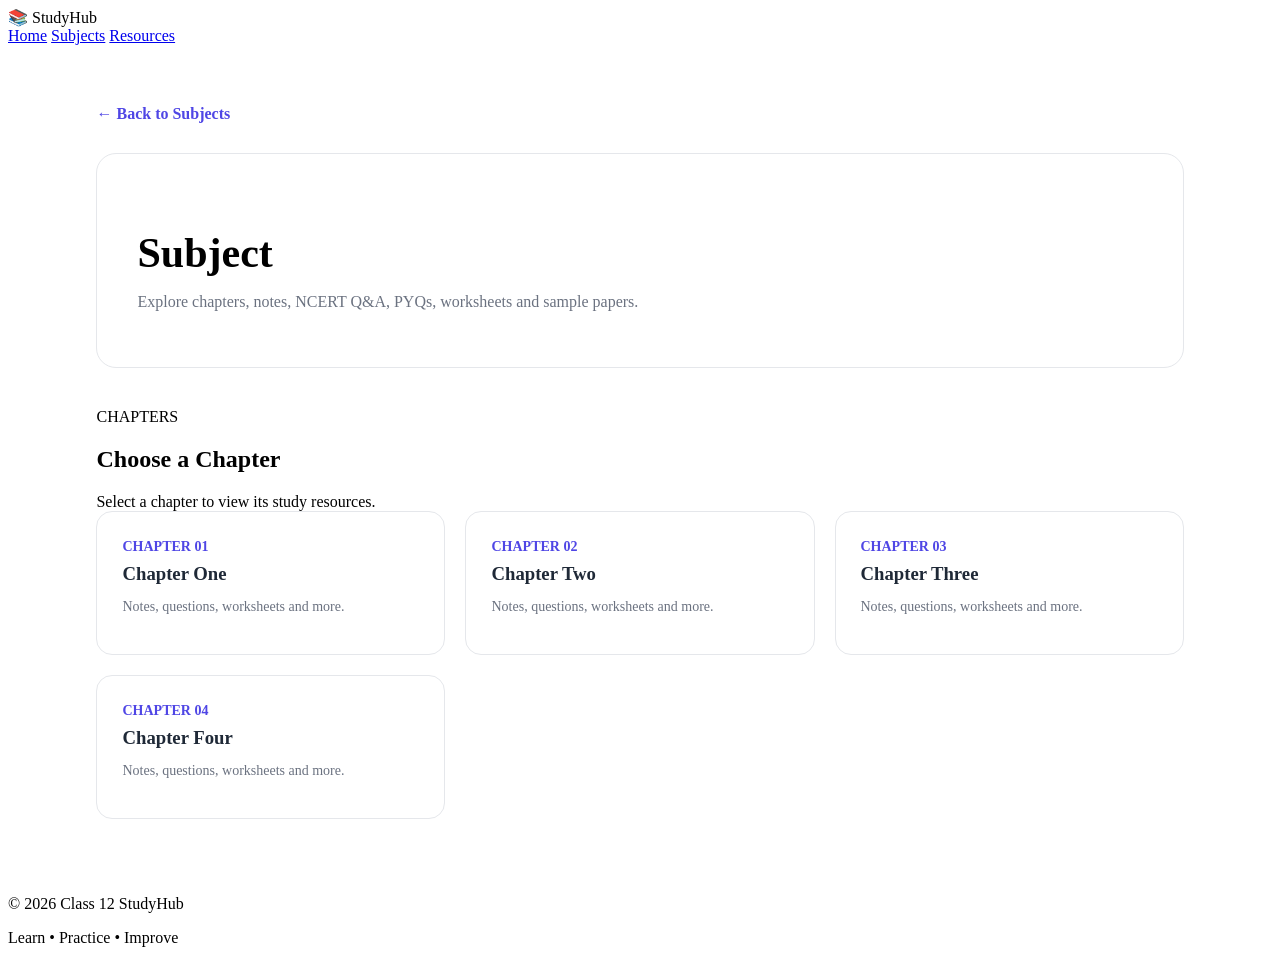
==== pages/subject.html @ a90955d7 "Create subject.html" ====
<!DOCTYPE html>
<html lang="en">
<head>
    <meta charset="UTF-8">
    <meta name="viewport" content="width=device-width, initial-scale=1.0">

    <title>Subject - StudyHub</title>

    <link rel="stylesheet" href="../style.css">

    <style>
        .subject-page {
            padding: 60px 7%;
        }

        .back-button {
            display: inline-block;
            margin-bottom: 30px;
            text-decoration: none;
            color: #4f46e5;
            font-weight: bold;
        }

        .subject-header {
            background: white;
            padding: 40px;
            border-radius: 20px;
            margin-bottom: 40px;
            border: 1px solid #e5e7eb;
        }

        .subject-header h1 {
            font-size: 42px;
            margin-bottom: 10px;
        }

        .subject-header p {
            color: #6b7280;
        }

        .chapter-grid {
            display: grid;
            grid-template-columns: repeat(3, 1fr);
            gap: 20px;
        }

        .chapter-card {
            background: white;
            padding: 25px;
            border-radius: 16px;
            border: 1px solid #e5e7eb;
            text-decoration: none;
            color: #1f2937;
            transition: 0.2s;
        }

        .chapter-card:hover {
            transform: translateY(-4px);
            border-color: #4f46e5;
            box-shadow: 0 10px 25px rgba(0, 0, 0, 0.08);
        }

        .chapter-number {
            color: #4f46e5;
            font-weight: bold;
            font-size: 14px;
        }

        .chapter-card h3 {
            margin: 8px 0;
        }

        .chapter-card p {
            color: #6b7280;
            font-size: 14px;
        }

        @media (max-width: 800px) {
            .chapter-grid {
                grid-template-columns: repeat(2, 1fr);
            }
        }

        @media (max-width: 550px) {
            .chapter-grid {
                grid-template-columns: 1fr;
            }

            .subject-header h1 {
                font-size: 32px;
            }
        }
    </style>
</head>

<body>

    <!-- HEADER -->
    <header>
        <div class="logo">
            📚 StudyHub
        </div>

        <nav>
            <a href="../index.html">Home</a>
            <a href="../index.html#subjects">Subjects</a>
            <a href="../index.html#resources">Resources</a>
        </nav>
    </header>


    <!-- SUBJECT PAGE -->

    <main class="subject-page">

        <a href="../index.html" class="back-button">
            ← Back to Subjects
        </a>


        <!-- SUBJECT INFORMATION -->

        <section class="subject-header">

            <h1 id="subjectName">Subject</h1>

            <p>
                Explore chapters, notes, NCERT Q&A, PYQs,
                worksheets and sample papers.
            </p>

        </section>


        <!-- CHAPTERS -->

        <section>

            <div class="section-heading">
                <p>CHAPTERS</p>
                <h2>Choose a Chapter</h2>
                <span>Select a chapter to view its study resources.</span>
            </div>


            <div class="chapter-grid">

                <a href="#" class="chapter-card">
                    <span class="chapter-number">CHAPTER 01</span>
                    <h3>Chapter One</h3>
                    <p>
                        Notes, questions, worksheets and more.
                    </p>
                </a>

                <a href="#" class="chapter-card">
                    <span class="chapter-number">CHAPTER 02</span>
                    <h3>Chapter Two</h3>
                    <p>
                        Notes, questions, worksheets and more.
                    </p>
                </a>

                <a href="#" class="chapter-card">
                    <span class="chapter-number">CHAPTER 03</span>
                    <h3>Chapter Three</h3>
                    <p>
                        Notes, questions, worksheets and more.
                    </p>
                </a>

                <a href="#" class="chapter-card">
                    <span class="chapter-number">CHAPTER 04</span>
                    <h3>Chapter Four</h3>
                    <p>
                        Notes, questions, worksheets and more.
                    </p>
                </a>

            </div>

        </section>

    </main>


    <footer>
        <p>© 2026 Class 12 StudyHub</p>
        <p>Learn • Practice • Improve</p>
    </footer>


    <!-- SHOW SELECTED SUBJECT NAME -->

    <script>

        const params = new URLSearchParams(window.location.search);

        const subject = params.get("subject");

        const subjectNames = {
            physics: "⚡ Physics",
            chemistry: "🧪 Chemistry",
            maths: "📐 Mathematics",
            biology: "🧬 Biology",
            english: "📖 English",
            accountancy: "💰 Accountancy",
            "business-studies": "📊 Business Studies",
            economics: "📈 Economics",
            psychology: "🧠 Psychology",
            "physical-education": "🏃 Physical Education",
            ai: "🤖 Artificial Intelligence",
            "computer-science": "💻 Computer Science"
        };

        if (subject && subjectNames[subject]) {
            document.getElementById("subjectName").textContent =
                subjectNames[subject];

            document.title =
                subjectNames[subject] + " - StudyHub";
        }

    </script>

</body>
</html>
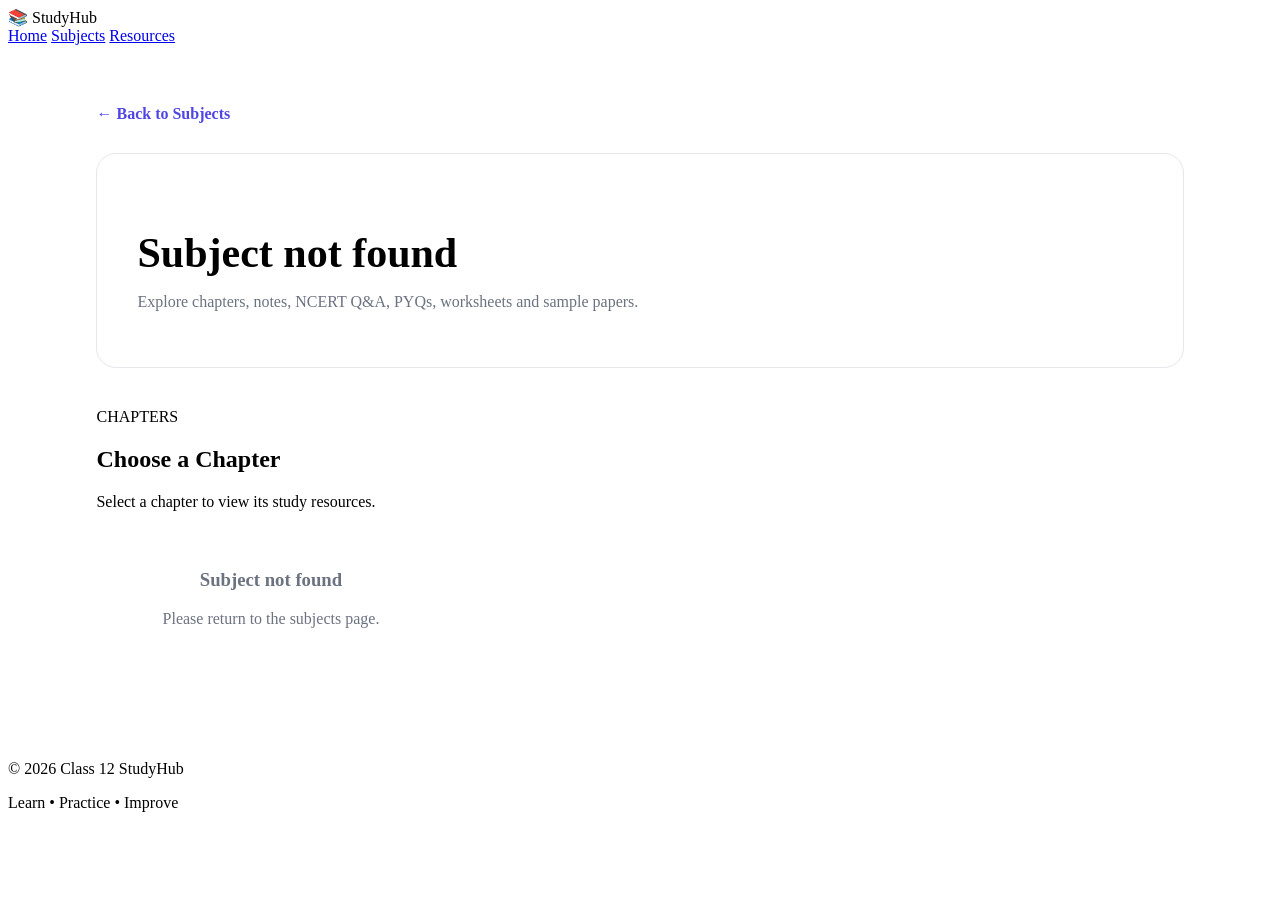
==== commit e9458cd1: "Enhance subject page layout and functionality Added styling for no chapters message and updated subj" ====
--- a/pages/subject.html
+++ b/pages/subject.html
@@ -75,6 +75,14 @@
             font-size: 14px;
         }
 
+        .no-chapters {
+            background: white;
+            padding: 40px;
+            border-radius: 16px;
+            text-align: center;
+            color: #6b7280;
+        }
+
         @media (max-width: 800px) {
             .chapter-grid {
                 grid-template-columns: repeat(2, 1fr);
@@ -96,7 +104,9 @@
 <body>
 
     <!-- HEADER -->
+
     <header>
+
         <div class="logo">
             📚 StudyHub
         </div>
@@ -106,6 +116,7 @@
             <a href="../index.html#subjects">Subjects</a>
             <a href="../index.html#resources">Resources</a>
         </nav>
+
     </header>
 
 
@@ -122,7 +133,9 @@
 
         <section class="subject-header">
 
-            <h1 id="subjectName">Subject</h1>
+            <h1 id="subjectName">
+                Subject
+            </h1>
 
             <p>
                 Explore chapters, notes, NCERT Q&A, PYQs,
@@ -137,88 +150,139 @@
         <section>
 
             <div class="section-heading">
+
                 <p>CHAPTERS</p>
+
                 <h2>Choose a Chapter</h2>
-                <span>Select a chapter to view its study resources.</span>
+
+                <span>
+                    Select a chapter to view its study resources.
+                </span>
+
             </div>
 
 
-            <div class="chapter-grid">
-
-                <a href="#" class="chapter-card">
-                    <span class="chapter-number">CHAPTER 01</span>
-                    <h3>Chapter One</h3>
+            <div id="chapterGrid" class="chapter-grid">
+
+            </div>
+
+        </section>
+
+    </main>
+
+
+    <!-- FOOTER -->
+
+    <footer>
+
+        <p>© 2026 Class 12 StudyHub</p>
+
+        <p>Learn • Practice • Improve</p>
+
+    </footer>
+
+
+    <!-- LOAD DATA -->
+
+    <script src="../data/subjects.js"></script>
+
+    <script>
+
+        // Get subject from URL
+
+        const params = new URLSearchParams(window.location.search);
+
+        const subjectID = params.get("subject");
+
+
+        // Find subject
+
+        const subject = subjects[subjectID];
+
+
+        const subjectName = document.getElementById("subjectName");
+
+        const chapterGrid = document.getElementById("chapterGrid");
+
+
+        // If subject exists
+
+        if (subject) {
+
+            subjectName.textContent =
+                subject.icon + " " + subject.name;
+
+            document.title =
+                subject.name + " - StudyHub";
+
+
+            // Add chapters
+
+            if (subject.chapters.length > 0) {
+
+                subject.chapters.forEach(function(chapter, index) {
+
+                    const card = document.createElement("a");
+
+                    card.href =
+                        "chapter.html?subject=" +
+                        subjectID +
+                        "&chapter=" +
+                        index;
+
+                    card.className = "chapter-card";
+
+
+                    card.innerHTML = `
+                        <span class="chapter-number">
+                            CHAPTER ${String(index + 1).padStart(2, "0")}
+                        </span>
+
+                        <h3>
+                            ${chapter.name}
+                        </h3>
+
+                        <p>
+                            Notes, NCERT Q&A, PYQs,
+                            worksheets and more.
+                        </p>
+                    `;
+
+
+                    chapterGrid.appendChild(card);
+
+                });
+
+            } else {
+
+                chapterGrid.innerHTML = `
+                    <div class="no-chapters">
+                        <h3>Chapters coming soon</h3>
+
+                        <p>
+                            Resources for this subject
+                            will be added soon.
+                        </p>
+                    </div>
+                `;
+
+            }
+
+        } else {
+
+            subjectName.textContent =
+                "Subject not found";
+
+            chapterGrid.innerHTML = `
+                <div class="no-chapters">
+                    <h3>Subject not found</h3>
+
                     <p>
-                        Notes, questions, worksheets and more.
+                        Please return to the subjects page.
                     </p>
-                </a>
-
-                <a href="#" class="chapter-card">
-                    <span class="chapter-number">CHAPTER 02</span>
-                    <h3>Chapter Two</h3>
-                    <p>
-                        Notes, questions, worksheets and more.
-                    </p>
-                </a>
-
-                <a href="#" class="chapter-card">
-                    <span class="chapter-number">CHAPTER 03</span>
-                    <h3>Chapter Three</h3>
-                    <p>
-                        Notes, questions, worksheets and more.
-                    </p>
-                </a>
-
-                <a href="#" class="chapter-card">
-                    <span class="chapter-number">CHAPTER 04</span>
-                    <h3>Chapter Four</h3>
-                    <p>
-                        Notes, questions, worksheets and more.
-                    </p>
-                </a>
-
-            </div>
-
-        </section>
-
-    </main>
-
-
-    <footer>
-        <p>© 2026 Class 12 StudyHub</p>
-        <p>Learn • Practice • Improve</p>
-    </footer>
-
-
-    <!-- SHOW SELECTED SUBJECT NAME -->
-
-    <script>
-
-        const params = new URLSearchParams(window.location.search);
-
-        const subject = params.get("subject");
-
-        const subjectNames = {
-            physics: "⚡ Physics",
-            chemistry: "🧪 Chemistry",
-            maths: "📐 Mathematics",
-            biology: "🧬 Biology",
-            english: "📖 English",
-            accountancy: "💰 Accountancy",
-            "business-studies": "📊 Business Studies",
-            economics: "📈 Economics",
-            psychology: "🧠 Psychology",
-            "physical-education": "🏃 Physical Education",
-            ai: "🤖 Artificial Intelligence",
-            "computer-science": "💻 Computer Science"
-        };
-
-        if (subject && subjectNames[subject]) {
-            document.getElementById("subjectName").textContent =
-                subjectNames[subject];
-
-            document.title =
-                subjectNames[subject] + " - StudyHub";
+                </div>
+            `;
+
         }
 
     </script>
